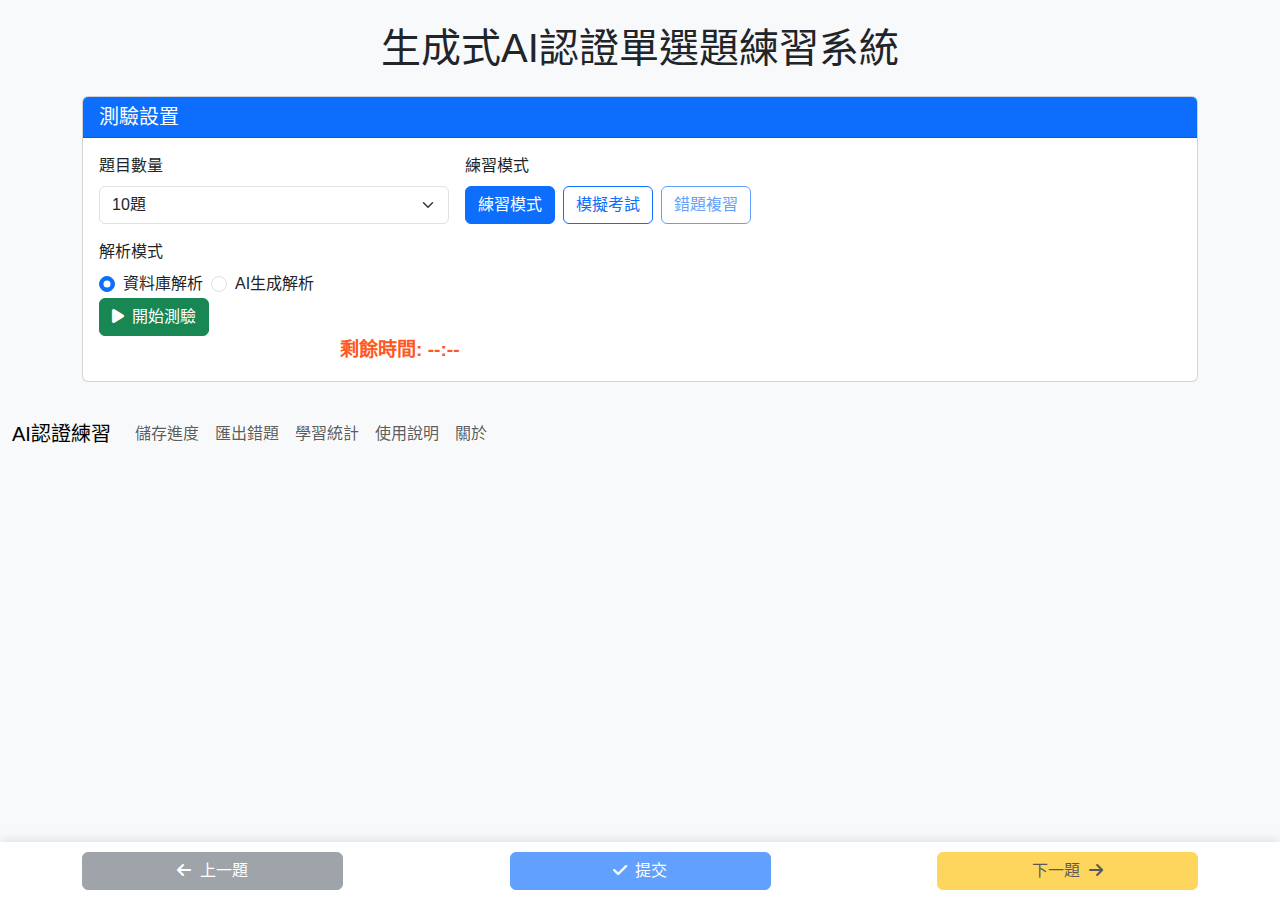
==== web.html @ 4e618348 "Update web.html" ====
<!DOCTYPE html>
<html lang="zh-TW">
<head>
<link rel="icon" href="data:,">

    <meta charset="UTF-8">
    <meta name="viewport" content="width=device-width, initial-scale=1.0">
    <title>生成式AI認證單選題練習系統</title>
    <!-- Bootstrap CSS -->
    <link href="https://cdnjs.cloudflare.com/ajax/libs/bootstrap/5.3.0/css/bootstrap.min.css" rel="stylesheet">
    <!-- Font Awesome Icons -->
    <link href="https://cdnjs.cloudflare.com/ajax/libs/font-awesome/6.4.0/css/all.min.css" rel="stylesheet">

<script>

    let quizData = [];

    async function loadQuizData() {
        try {
            const response = await fetch('模擬考題.json');
            quizData = await response.json();
            console.log('題庫已成功載入', quizData);
        } catch (error) {
            console.error('題庫載入失敗:', error);
            alert('題庫載入失敗，請檢查檔案是否存在或格式是否正確！');
        }
    }

    // 頁面載入時自動呼叫
    document.addEventListener('DOMContentLoaded', loadQuizData);
</script>


    <style>
        body {
            background-color: #f8f9fa;
            font-family: 'Microsoft JhengHei', Arial, sans-serif;
            padding-bottom: 70px;
        }
        .quiz-container {
            background-color: #fff;
            border-radius: 10px;
            box-shadow: 0 0 15px rgba(0, 0, 0, 0.1);
            padding: 20px;
            margin-top: 20px;
            margin-bottom: 20px;
        }
        .option-label {
            display: block;
            border: 1px solid #dee2e6;
            border-radius: 5px;
            padding: 10px 15px;
            margin-bottom: 10px;
            cursor: pointer;
            transition: all 0.3s;
        }
        .option-label:hover {
            background-color: #f8f9fa;
        }
        .option-input:checked + .option-label {
            background-color: #d1e7ff;
            border-color: #0d6efd;
        }
        .option-input {
            display: none;
        }
        .timer {
            font-size: 1.2rem;
            font-weight: bold;
            color: #FF5722;
        }
        .timer.warning {
            color: #dc3545;
            animation: blink 1s infinite;
        }
        @keyframes blink {
            0% { opacity: 1; }
            50% { opacity: 0.5; }
            100% { opacity: 1; }
        }
        .explanation-box {
            background-color: #f8f9fa;
            border-left: 5px solid #0d6efd;
            padding: 15px;
            margin-top: 20px;
            border-radius: 5px;
        }
        .correct {
            color: #198754;
            font-weight: bold;
        }
        .incorrect {
            color: #dc3545;
            font-weight: bold;
        }
        .highlight {
            background-color: #fff3cd;
            padding: 10px;
            border-radius: 5px;
            margin: 10px 0;
        }
        .nav-pills .nav-link.active {
            background-color: #0d6efd;
        }
        .topic-badge {
            background-color: #6c757d;
            color: white;
            font-size: 0.8rem;
            padding: 5px 10px;
            border-radius: 15px;
            margin-right: 5px;
        }
        .subtopic-badge {
            background-color: #0dcaf0;
            color: white;
            font-size: 0.8rem;
            padding: 5px 10px;
            border-radius: 15px;
        }
        
        /* 響應式調整 */
        @media (max-width: 768px) {
            .question-text {
                font-size: 1.1rem;
            }
            .option-label {
                padding: 8px 12px;
            }
            .timer {
                font-size: 1rem;
            }
            .nav-item {
                margin-bottom: 5px;
            }
        }
        
        /* 底部固定的導航欄 */
        .bottom-nav {
            position: fixed;
            bottom: 0;
            left: 0;
            right: 0;
            background-color: white;
            box-shadow: 0 -2px 10px rgba(0, 0, 0, 0.1);
            z-index: 1000;
            padding: 10px 0;
        }
        
        /* 結果視窗樣式 */
        .result-container {
            max-height: 70vh;
            overflow-y: auto;
        }
        
        /* 進度條樣式 */
        .progress {
            height: 10px;
            margin-bottom: 15px;
        }
        
        .progress-bar {
            background-color: #198754;
        }
        
        /* 模式選擇按鈕 */
        .mode-btn.active {
            background-color: #0d6efd !important;
            color: white !important;
        }
        
        /* 美化主介面 */
        .app-card {
            transition: transform 0.3s, box-shadow 0.3s;
        }
        
        .app-card:hover {
            transform: translateY(-5px);
            box-shadow: 0 10px 20px rgba(0,0,0,0.1);
        }
        
        /* 遮罩效果 */
        .overlay {
            position: fixed;
            top: 0;
            left: 0;
            width: 100%;
            height: 100%;
            background-color: rgba(0,0,0,0.5);
            display: flex;
            justify-content: center;
            align-items: center;
            z-index: 2000;
        }
        
        .loader {
            border: 5px solid #f3f3f3;
            border-top: 5px solid #3498db;
            border-radius: 50%;
            width: 50px;
            height: 50px;
            animation: spin 1s linear infinite;
        }
        
        @keyframes spin {
            0% { transform: rotate(0deg); }
            100% { transform: rotate(360deg); }
        }
        #ai-model-select {
            transition: opacity 0.3s ease-in-out;
        }
        
        #ai-model-select.d-none {
            opacity: 0;
            height: 0;
            overflow: hidden;
        }
        
        #ai-model-select:not(.d-none) {
            opacity: 1;
            height: auto;
        }

    </style>
</head>
<body>
    <div class="container">
        <h1 class="text-center my-4">生成式AI認證單選題練習系統</h1>
        
        <!-- 設定面板 -->
        <div class="card mb-4 app-card">
            <div class="card-header bg-primary text-white">
                <h5 class="mb-0">測驗設置</h5>
            </div>
            <div class="card-body">
                <div class="row g-3">
                    <div class="col-md-4">
                        <label for="question-count" class="form-label">題目數量</label>
                        <select id="question-count" class="form-select">
                            <option value="10">10題</option>
                            <option value="20">20題</option>
                            <option value="40">40題</option>
                            <option value="80">80題</option>
                        </select>
                    </div>
                    <div class="col-md-8">
                        <label class="form-label">練習模式</label>
                        <div class="d-flex flex-wrap gap-2">
                            <button class="btn btn-outline-primary mode-btn active" data-mode="practice">練習模式</button>
                            <button class="btn btn-outline-primary mode-btn" data-mode="exam">模擬考試</button>
                            <button class="btn btn-outline-primary mode-btn" data-mode="wrong" id="wrong-btn">錯題複習</button>
                        </div>
                    </div>
                    <div class="col-md-4">
                        <label class="form-label">解析模式</label>
                        <div class="d-flex gap-2">
                            <div class="form-check">
                                <input class="form-check-input" type="radio" name="explanation-mode" id="database-mode" value="database" checked>
                                <label class="form-check-label" for="database-mode">資料庫解析</label>
                            </div>
                            <div class="form-check">
                                <input class="form-check-input" type="radio" name="explanation-mode" id="ai-mode" value="ai">
                                <label class="form-check-label" for="ai-mode">AI生成解析</label>
                            </div>
                        </div>
                        <!-- 添加AI模型選擇下拉菜單，預設隱藏 -->
                        <div id="ai-model-select" class="mt-2 d-none">
                        <label for="ai-model" class="form-label">選擇AI模型</label>
                        <select id="ai-model" class="form-select">
                        <option value="gpt-4o" selected>GPT-4o (預設)</option>
                        <option value="claude-3.7-sonnet">Claude 3.7 Sonnet</option>
                        <option value="grok-3">Grok 3</option>
                        </select>
                        </div>
                        </div>
                    </div>
                    <div class="col-md-4 d-flex align-items-end">
                        <button id="start-btn" class="btn btn-success">
                            <i class="fas fa-play me-1"></i> 開始測驗
                        </button>
                    </div>
                    <div class="col-md-4 d-flex align-items-center">
                        <div id="timer" class="timer ms-auto">剩餘時間: --:--</div>
                    </div>
                </div>
            </div>
        </div>
        
        <!-- 問題卡片 -->
        <div id="quiz-container" class="quiz-container d-none">
            <!-- 進度指示器 -->
            <div class="progress mb-3">
                <div id="progress-bar" class="progress-bar" role="progressbar" style="width: 0%"></div>
            </div>
            
            <div class="d-flex justify-content-between align-items-center mb-3">
                <h5 id="question-number" class="mb-0">問題 1/10</h5>
                <div id="stats-display" class="badge bg-info">得分: 0/0 (0%)</div>
            </div>
            
            <!-- 問題內容 -->
            <h4 id="question-text" class="question-text mb-4">請點擊「開始測驗」開始練習</h4>
            
            <!-- 選項 -->
            <div id="options-container" class="mb-4">
                <!-- 選項會在JavaScript中動態生成 -->
            </div>
            
            <!-- 答案解析區 -->
            <div id="explanation-box" class="explanation-box d-none">
                <h5 class="mb-3">答案解析</h5>
                <div id="explanation-content"></div>
                <div class="mt-3">
                    <span id="topic-badge" class="topic-badge"></span>
                    <span id="subtopic-badge" class="subtopic-badge"></span>
                </div>
            </div>
        </div>
        
        <!-- 底部導航按鈕 -->
        <div class="bottom-nav">
            <div class="container">
                <div class="row justify-content-between">
                    <div class="col-4 col-md-3">
                        <button id="prev-btn" class="btn btn-secondary w-100" disabled>
                            <i class="fas fa-arrow-left me-1"></i> 上一題
                        </button>
                    </div>
                    <div class="col-4 col-md-3">
                        <button id="submit-btn" class="btn btn-primary w-100" disabled>
                            <i class="fas fa-check me-1"></i> 提交
                        </button>
                    </div>
                    <div class="col-4 col-md-3">
                        <button id="next-btn" class="btn btn-warning w-100" disabled>
                            下一題 <i class="fas fa-arrow-right ms-1"></i>
                        </button>
                    </div>
                </div>
            </div>
        </div>
    </div>
    
    <!-- 測驗結果模態框 -->
    <div class="modal fade" id="result-modal" tabindex="-1" aria-hidden="true">
        <div class="modal-dialog modal-dialog-centered modal-dialog-scrollable modal-lg">
            <div class="modal-content">
                <div class="modal-header bg-primary text-white">
                    <h5 class="modal-title">測驗結果</h5>
                    <button type="button" class="btn-close btn-close-white" data-bs-dismiss="modal" aria-label="Close"></button>
                </div>
                <div class="modal-body">
                    <div id="result-content" class="result-container">
                        <!-- 結果內容會在JavaScript中動態生成 -->
                    </div>
                </div>
                <div class="modal-footer">
                    <button type="button" class="btn btn-secondary" data-bs-dismiss="modal">關閉</button>
                    <button type="button" class="btn btn-primary" id="review-wrong-btn">複習錯題</button>
                </div>
            </div>
        </div>
    </div>
    
    <!-- 統計資料模態框 -->
    <div class="modal fade" id="stats-modal" tabindex="-1" aria-hidden="true">
        <div class="modal-dialog modal-dialog-centered modal-lg">
            <div class="modal-content">
                <div class="modal-header bg-info text-white">
                    <h5 class="modal-title">學習統計</h5>
                    <button type="button" class="btn-close btn-close-white" data-bs-dismiss="modal" aria-label="Close"></button>
                </div>
                <div class="modal-body">
                    <div id="stats-content">
                        <!-- 統計內容會在JavaScript中動態生成 -->
                    </div>
                </div>
                <div class="modal-footer">
                    <button type="button" class="btn btn-secondary" data-bs-dismiss="modal">關閉</button>
                    <button type="button" class="btn btn-danger" id="reset-stats-btn">重置學習進度</button>
                </div>
            </div>
        </div>
    </div>
    
    <!-- 使用說明模態框 -->
    <div class="modal fade" id="help-modal" tabindex="-1" aria-hidden="true">
        <div class="modal-dialog modal-dialog-centered modal-lg">
            <div class="modal-content">
                <div class="modal-header bg-success text-white">
                    <h5 class="modal-title">使用說明</h5>
                    <button type="button" class="btn-close btn-close-white" data-bs-dismiss="modal" aria-label="Close"></button>
                </div>
                <div class="modal-body">
                    <h5>練習模式</h5>
                    <p>適合日常學習，每題作答後即時顯示答案與解析</p>
                    <ul>
                        <li>選擇題目數量 (10/20/40/80題)</li>
                        <li>點擊「開始測驗」按鈕開始練習</li>
                        <li>選擇答案後點擊「提交答案」</li>
                        <li>查看解析後點擊「下一題」繼續</li>
                    </ul>
                    
                    <h5>模擬考試</h5>
                    <p>模擬真實考試環境，完成所有題目後才顯示結果</p>
                    <ul>
                        <li>選擇80題進行完整模擬考</li>
                        <li>模擬考試時長為90分鐘，系統會自動計時</li>
                        <li>時間結束時會自動結算成績</li>
                        <li>剩餘時間少於5分鐘時計時器會變紅提醒</li>
                        <li>完成所有題目後會顯示成績及錯題分析</li>
                    </ul>
                    
                    <h5>錯題複習</h5>
                    <p>集中練習之前答錯的題目</p>
                    <ul>
                        <li>系統會自動從歷史記錄中提取曾經答錯的題目</li>
                        <li>針對性強化練習，提高學習效率</li>
                    </ul>
                </div>
                <div class="modal-footer">
                    <button type="button" class="btn btn-secondary" data-bs-dismiss="modal">關閉</button>
                </div>
            </div>
        </div>
    </div>
    
    <!-- 關於模態框 -->
    <div class="modal fade" id="about-modal" tabindex="-1" aria-hidden="true">
        <div class="modal-dialog modal-dialog-centered">
            <div class="modal-content">
                <div class="modal-header bg-dark text-white">
                    <h5 class="modal-title">關於</h5>
                    <button type="button" class="btn-close btn-close-white" data-bs-dismiss="modal" aria-label="Close"></button>
                </div>
                <div class="modal-body text-center">
                    <h4>生成式AI認證單選題練習系統</h4>
                    <p class="mb-1">版本: 1.0.0</p>
                    <p class="mb-1">發布日期: 2025年3月18日</p>
                    <hr>
                    <p>本系統旨在幫助使用者準備「生成式AI能力認證」考試，提供單選題形式的練習功能，包含即時評分、錯題分析、學習統計等功能，幫助您高效備考。</p>
                    <p class="mb-0">祝您考試順利！</p>
                </div>
                <div class="modal-footer">
                    <button type="button" class="btn btn-secondary" data-bs-dismiss="modal">關閉</button>
                </div>
            </div>
        </div>
    </div>
    
    <!-- 導航按鈕 -->
    <nav class="navbar navbar-expand-lg navbar-light bg-light">
        <div class="container-fluid">
            <a class="navbar-brand" href="#">AI認證練習</a>
            <button class="navbar-toggler" type="button" data-bs-toggle="collapse" data-bs-target="#navbarNav">
                <span class="navbar-toggler-icon"></span>
            </button>
            <div class="collapse navbar-collapse" id="navbarNav">
                <ul class="navbar-nav">
                    <li class="nav-item">
                        <a class="nav-link" href="#" id="save-btn">儲存進度</a>
                    </li>
                    <li class="nav-item">
                        <a class="nav-link" href="#" id="export-btn">匯出錯題</a>
                    </li>
                    <li class="nav-item">
                        <a class="nav-link" href="#" id="stats-btn">學習統計</a>
                    </li>
                    <li class="nav-item">
                        <a class="nav-link" href="#" id="help-btn">使用說明</a>
                    </li>
                    <li class="nav-item">
                        <a class="nav-link" href="#" id="about-btn">關於</a>
                    </li>
                </ul>
            </div>
        </div>
    </nav>
    
    <!-- 遮罩層與加載動畫 -->
    <div id="loading-overlay" class="overlay d-none">
        <div class="loader"></div>
    </div>
    

    
    <!-- JavaScript 實現 -->
    <script src="https://cdnjs.cloudflare.com/ajax/libs/bootstrap/5.3.0/js/bootstrap.bundle.min.js"></script>
    <script>
        // DOM元素
        const startBtn = document.getElementById('start-btn');
        const prevBtn = document.getElementById('prev-btn');
        const submitBtn = document.getElementById('submit-btn');
        const nextBtn = document.getElementById('next-btn');
        const quizContainer = document.getElementById('quiz-container');
        const questionNumber = document.getElementById('question-number');
        const questionText = document.getElementById('question-text');
        const optionsContainer = document.getElementById('options-container');
        const explanationBox = document.getElementById('explanation-box');
        const explanationContent = document.getElementById('explanation-content');
        const topicBadge = document.getElementById('topic-badge');
        const subtopicBadge = document.getElementById('subtopic-badge');
        const timerElement = document.getElementById('timer');
        const statsDisplay = document.getElementById('stats-display');
        const progressBar = document.getElementById('progress-bar');
        const saveBtn = document.getElementById('save-btn');
        const exportBtn = document.getElementById('export-btn');
        const statsBtn = document.getElementById('stats-btn');
        const helpBtn = document.getElementById('help-btn');
        const aboutBtn = document.getElementById('about-btn');
        const reviewWrongBtn = document.getElementById('review-wrong-btn');
        const resetStatsBtn = document.getElementById('reset-stats-btn');
        const loadingOverlay = document.getElementById('loading-overlay');
        
        // 模式選擇按鈕
        const modeBtns = document.querySelectorAll('.mode-btn');
        
        // 模態框
        const resultModal = new bootstrap.Modal(document.getElementById('result-modal'));
        const statsModal = new bootstrap.Modal(document.getElementById('stats-modal'));
        const helpModal = new bootstrap.Modal(document.getElementById('help-modal'));
        const aboutModal = new bootstrap.Modal(document.getElementById('about-modal'));
        
        // 應用狀態
        let state = {
            questions: [],
            currentQuestionIndex: 0,
            userAnswers: {},
            score: 0,
            wrongQuestions: [],
            mode: 'practice',
            explanationMode: 'database',
            timerRunning: false,
            startTime: null,
            timerId: null,
            examDuration: 90, // 考試時長，單位：分鐘
            explanationMode: 'database',
            selectedAIModel: 'gpt-4o', // 預設模型
            userData: loadUserData()
        };
        
        // 初始化
        function init() {
            attachEventListeners();
            updateTimerDisplay('--:--');
            
            // 檢查是否有錯題，如果沒有則禁用錯題模式
            if (!hasWrongQuestions()) {
                document.getElementById('wrong-btn').disabled = true;
                document.getElementById('wrong-btn').title = '尚無錯題記錄';
            }
        }
        
        // 附加事件監聽器
        function attachEventListeners() {
            startBtn.addEventListener('click', startQuiz);
            prevBtn.addEventListener('click', prevQuestion);
            submitBtn.addEventListener('click', submitAnswer);
            nextBtn.addEventListener('click', nextQuestion);
            saveBtn.addEventListener('click', () => saveUserData(true));
            exportBtn.addEventListener('click', exportWrongQuestions);
            statsBtn.addEventListener('click', showStatistics);
            helpBtn.addEventListener('click', () => helpModal.show());
            aboutBtn.addEventListener('click', () => aboutModal.show());
            reviewWrongBtn.addEventListener('click', reviewWrongQuestions);
            resetStatsBtn.addEventListener('click', resetProgress);
            
            // 模式選擇
            modeBtns.forEach(btn => {
                btn.addEventListener('click', () => {
                    modeBtns.forEach(b => b.classList.remove('active'));
                    btn.classList.add('active');
                    state.mode = btn.dataset.mode;
                });
            });
            
            // 解析模式選擇
 document.querySelectorAll('[name="explanation-mode"]').forEach(radio => {
        radio.addEventListener('change', (e) => {
            state.explanationMode = e.target.value;
            const aiModelSelect = document.getElementById('ai-model-select');
            if (state.explanationMode === 'ai') {
                aiModelSelect.classList.remove('d-none');
            } else {
                aiModelSelect.classList.add('d-none');
            }
        });
    });

// AI模型選擇
document.getElementById('ai-model').addEventListener('change', (e) => {
    state.selectedAIModel = e.target.value; // 保存當前選擇的模型
});

// 頁面關閉前自動保存
window.addEventListener('beforeunload', () => saveUserData(false));
}
        
        // 載入使用者數據
        function loadUserData() {
            try {
                const data = localStorage.getItem('quizUserData');
                return data ? JSON.parse(data) : {
                    correct: [],
                    incorrect: [],
                    history: []
                };
            } catch (error) {
                console.error('載入使用者數據錯誤:', error);
                return {
                    correct: [],
                    incorrect: [],
                    history: []
                };
            }
        }
        
        // 保存使用者數據
        function saveUserData(showMessage = false) {
            try {
                localStorage.setItem('quizUserData', JSON.stringify(state.userData));
                if (showMessage) {
                    alert('學習數據已儲存');
                }
                return true;
            } catch (error) {
                console.error('保存使用者數據錯誤:', error);
                if (showMessage) {
                    alert('儲存失敗: ' + error.message);
                }
                return false;
            }
        }
        
        // 檢查是否有錯題
        function hasWrongQuestions() {
            return state.userData.incorrect && state.userData.incorrect.length > 0;
        }
        
        // 開始測驗
        function startQuiz() {
            const numQuestions = parseInt(document.getElementById('question-count').value);
            
            // 顯示加載動畫
            loadingOverlay.classList.remove('d-none');
            
            // 重置測驗狀態
            state.currentQuestionIndex = 0;
            state.userAnswers = {};
            state.score = 0;
            state.wrongQuestions = [];
            
            // 異步加載題目以便顯示加載動畫
            setTimeout(() => {
                // 加載題目
                if (loadQuestions(numQuestions)) {
                    // 顯示問題區域
                    quizContainer.classList.remove('d-none');
                    
                    // 顯示第一題
                    displayQuestion();
                    
                    // 更新按鈕狀態
                    submitBtn.disabled = false;
                    nextBtn.disabled = true;
                    prevBtn.disabled = true;
                    
                    // 如果是考試模式，啟動計時器
                    if (state.mode === 'exam') {
                        startTimer();
                        if (numQuestions < 80) {
                            alert('建議模擬考試選擇80題！');
                        }
                    } else {
                        // 非考試模式，重置計時器顯示
                        updateTimerDisplay('--:--');
                    }
                    
                    // 隱藏加載動畫
                    loadingOverlay.classList.add('d-none');
                }
            }, 500);
        }
        
// 加載題目
function loadQuestions(numQuestions) {
    if (!quizData || quizData.length === 0) {
        alert('題庫尚未載入或無效！');
        return false;
    }

    // 隨機排序題目
    const shuffledQuestions = [...quizData].sort(() => Math.random() - 0.5);

    // 挑選指定數量題目
    state.questions = shuffledQuestions.slice(0, numQuestions);

    // 重新編號題目
    state.questions.forEach((q, index) => q.number = index + 1);

    return true;
}
        
        
        // 顯示當前問題
        function displayQuestion() {
            if (!state.questions || state.currentQuestionIndex >= state.questions.length) {
                finishQuiz();
                return false;
            }
            
            const question = state.questions[state.currentQuestionIndex];
            
            // 更新問題文字
            questionNumber.textContent = `問題 ${question.number}/${state.questions.length}`;
            questionText.textContent = question.question;
            
            // 更新選項
            optionsContainer.innerHTML = '';
            for (let i = 0; i < question.options.length; i++) {
                const letter = String.fromCharCode(65 + i);
                
                const optionDiv = document.createElement('div');
                optionDiv.className = 'form-check mb-2';
                
                const input = document.createElement('input');
                input.className = 'option-input form-check-input';
                input.type = 'radio';
                input.name = 'quiz-option';
                input.id = `option-${letter}`;
                input.value = letter;
                
                const label = document.createElement('label');
                label.className = 'option-label';
                label.htmlFor = `option-${letter}`;
                label.textContent = `${letter}. ${question.options[i]}`;
                
                optionDiv.appendChild(input);
                optionDiv.appendChild(label);
                optionsContainer.appendChild(optionDiv);
                
                // 如果已經回答過這題，選中之前的選擇
                if (state.currentQuestionIndex in state.userAnswers) {
                    if (state.userAnswers[state.currentQuestionIndex] === letter) {
                        input.checked = true;
                    }
                    // 考試模式下，不禁用選項，允許修改答案
                    if (state.mode !== 'exam') {
                        input.disabled = true;
                        submitBtn.disabled = true;
                        nextBtn.disabled = false;
                    }
                }
            }
            
            // 在非考試模式下，已回答的題目顯示解析
            if (state.mode !== 'exam' && state.currentQuestionIndex in state.userAnswers) {
                const userAnswer = state.userAnswers[state.currentQuestionIndex];
                const isCorrect = userAnswer === question.correct_answer_letter;
                showExplanation(isCorrect);
            } else {
                // 隱藏解析區域
                explanationBox.classList.add('d-none');
            }
            
            // 更新進度條
            const progress = ((state.currentQuestionIndex + 1) / state.questions.length) * 100;
            progressBar.style.width = `${progress}%`;
            
            // 更新統計信息
            updateStats();
            
            // 更新上一題按鈕狀態
            prevBtn.disabled = state.currentQuestionIndex === 0 || state.mode === 'exam';
            
            return true;
        }
        
        // 提交答案
        function submitAnswer() {
            if (!state.questions || state.currentQuestionIndex >= state.questions.length) {
                return false;
            }
            
            // 獲取用戶選擇
            const selectedOption = document.querySelector('input[name="quiz-option"]:checked');
            if (!selectedOption) {
                alert('請選擇一個答案');
                return false;
            }
            
            const question = state.questions[state.currentQuestionIndex];
            const userAnswer = selectedOption.value;
            
            // 記錄答案
            state.userAnswers[state.currentQuestionIndex] = userAnswer;
            
            // 檢查是否正確
            const isCorrect = userAnswer === question.correct_answer_letter;
            
            // 記錄歷史
            const timestamp = new Date().toISOString();
            const historyEntry = {
                timestamp: timestamp,
                question: question.question,
                options: question.options,
                user_answer: userAnswer,
                correct_answer_letter: question.correct_answer_letter,
                correct_answer_index: question.correct_answer_index,
                is_correct: isCorrect,
                topic: question.topic,
                subtopic: question.subtopic,
                explanation: question.explanation
            };
            state.userData.history.push(historyEntry);
            
            // 更新分數與錯題
            if (isCorrect) {
                state.score += 1;
                if (!state.userData.correct.includes(question.question)) {
                    state.userData.correct.push(question.question);
                }
                // 如果之前答錯過，從錯題列表中移除
                const incorrectIndex = state.userData.incorrect.indexOf(question.question);
                if (incorrectIndex !== -1) {
                    state.userData.incorrect.splice(incorrectIndex, 1);
                }
            } else {
                state.wrongQuestions.push(question);
                if (!state.userData.incorrect.includes(question.question)) {
                    state.userData.incorrect.push(question.question);
                }
                // 如果之前答對過，從正確列表中移除
                const correctIndex = state.userData.correct.indexOf(question.question);
                if (correctIndex !== -1) {
                    state.userData.correct.splice(correctIndex, 1);
                }
            }
            
            // 練習模式顯示答案解析
            if (state.mode === 'practice' || state.mode === 'wrong') {
                showExplanation(isCorrect);
            } else {
                // 考試模式不顯示解析
                explanationBox.classList.remove('d-none');
                explanationContent.innerHTML = '<div class="alert alert-info">考試模式不顯示解析，完成後可查看結果。</div>';
                topicBadge.textContent = '';
                subtopicBadge.textContent = '';
            }
            
            // 更新統計
            updateStats();
            
            // 更新按鈕狀態
            submitBtn.disabled = true;
            nextBtn.disabled = false;
            
            // 禁用選項，防止修改(考試模式除外)
            if (state.mode !== 'exam') {
                const options = document.querySelectorAll('input[name="quiz-option"]');
                options.forEach(option => {
                    option.disabled = true;
                });
            }
            
            // 自動儲存使用者資料
            saveUserData(false);
            
            return true;
        }
        
        // 顯示答案解析
        function showExplanation(isCorrect) {
            if (!state.questions || state.currentQuestionIndex >= state.questions.length) {
                return;
            }
            
            const question = state.questions[state.currentQuestionIndex];
            
            // 顯示解析區域
            explanationBox.classList.remove('d-none');
            
            // 設置解析內容
            let explanationHTML = '';
            if (isCorrect) {
                explanationHTML += '<div class="correct mb-3">✅ 答對了！</div>';
            } else {
                explanationHTML += `<div class="incorrect mb-3">❌ 答錯了！正確答案是: ${question.correct_answer_letter}</div>`;
            }
            
            // 解析內容
            explanationHTML += '<div class="fw-bold mb-2">解析:</div>';
    // 根據解析模式顯示不同內容
    if (state.explanationMode === 'database') {
        // 使用資料庫解析
            explanationHTML += `<div class="highlight">${question.explanation || '無解析'}</div>`;
            } else if (state.explanationMode === 'ai') {
                    // 使用AI生成解析
                    explanationHTML += '<div class="highlight" id="ai-explanation">正在生成解析，請稍候...</div>';
                    generateAIExplanation(question);
            }

            explanationContent.innerHTML = explanationHTML;
            
            // 顯示主題標籤
            topicBadge.textContent = question.topic || '未分類';
            subtopicBadge.textContent = question.subtopic || '未分類';
        }

// 調用後端API生成AI解析
async function generateAIExplanation(question) {
    const userAnswer = state.userAnswers[state.currentQuestionIndex];
    const prompt = `
        你是一個專業的生成式AI認證考試輔導老師。請以150個字以內，用繁體中文根據以下題目生成詳細的答案解析：
        選項: 
        ${question.options.map((opt, i) => `${String.fromCharCode(65 + i)}. ${opt}`).join('\n')}
        正確答案: ${question.correct_answer_letter}
        請提供清晰的解釋，說明為什麼正確答案是正確的，以及為什麼其他選項是錯誤的。
    `;

    try {
        // 顯示加載動畫
        loadingOverlay.classList.remove('d-none');

        const response = await fetch('https://back-9qb9.onrender.com/api/generate-explanation', {
            method: 'POST',
            headers: {
                'Content-Type': 'application/json',
            },
            body: JSON.stringify({
                model: state.selectedAIModel,
                prompt: prompt,
            }),
        });

        // 隱藏加載動畫
        loadingOverlay.classList.add('d-none');

        if (!response.ok) {
            throw new Error(`API請求失敗，狀態碼: ${response.status}`);
        }

        const data = await response.json();
        const aiExplanation = data.explanation || '無法生成解析，請稍後再試';
        document.getElementById('ai-explanation').innerHTML = aiExplanation;
    } catch (error) {
        console.error('AI解析生成失敗:', error);
        // 確保錯誤時也隱藏加載動畫
        loadingOverlay.classList.add('d-none');
        document.getElementById('ai-explanation').innerHTML = '解析生成失敗，請檢查網路或稍後再試';
    }
}





        
        // 前往上一題
        function prevQuestion() {
            if (state.currentQuestionIndex <= 0) {
                return; // 已經是第一題
            }
            
            // 考試模式不允許返回上一題
            if (state.mode === 'exam') {
                alert('考試模式不能返回上一題！');
                return;
            }
            
            state.currentQuestionIndex -= 1;
            displayQuestion();
        }
        
        // 前往下一題
        function nextQuestion() {
            state.currentQuestionIndex += 1;
            
            // 檢查是否已完成所有題目
            if (state.currentQuestionIndex >= state.questions.length) {
                finishQuiz();
                return;
            }
            
            // 顯示下一題
            displayQuestion();
            
            // 更新按鈕狀態
            if (state.currentQuestionIndex in state.userAnswers) {
                // 已回答過的題目
                submitBtn.disabled = true;
                nextBtn.disabled = false;
            } else {
                // 未回答過的題目
                submitBtn.disabled = false;
                nextBtn.disabled = true;
                
                // 啟用選項
                const options = document.querySelectorAll('input[name="quiz-option"]');
                options.forEach(option => {
                    option.disabled = false;
                });
                
                // 清空選擇
                options.forEach(option => {
                    option.checked = false;
                });
            }
            
            // 隱藏解析區域(如果未回答過)
            if (!(state.currentQuestionIndex in state.userAnswers)) {
                explanationBox.classList.add('d-none');
            }
        }
        
        // 更新統計信息
        function updateStats() {
            const answered = Object.keys(state.userAnswers).length;
            const total = state.questions.length;
            
            if (total > 0) {
                const percentage = (state.score / answered) * 100 || 0;
                statsDisplay.textContent = `得分: ${state.score}/${answered} (${percentage.toFixed(1)}%)`;
            } else {
                statsDisplay.textContent = "得分: 0/0 (0%)";
            }
        }
        
        // 結束測驗
        function finishQuiz() {
            // 停止計時器
            stopTimer();
            
            // 顯示結果
            showResult();
        }
        
        // 計時器相關函數
        function startTimer() {
            state.timerRunning = true;
            state.startTime = new Date();
            updateTimer();
        }
        
        function stopTimer() {
            state.timerRunning = false;
            if (state.timerId) {
                clearTimeout(state.timerId);
                state.timerId = null;
            }
        }
        
        function updateTimer() {
            if (!state.timerRunning) {
                return;
            }
            
            const currentTime = new Date();
            const elapsedSeconds = Math.floor((currentTime - state.startTime) / 1000);
            const remainingSeconds = (state.examDuration * 60) - elapsedSeconds;
            
            if (remainingSeconds <= 0) {
                // 時間到
                updateTimerDisplay('00:00');
                timerElement.classList.add('warning');
                stopTimer();
                alert('時間到！考試結束。');
                finishQuiz();
                return;
            }
            
            // 更新剩餘時間顯示
            const minutes = Math.floor(remainingSeconds / 60);
            const seconds = remainingSeconds % 60;
            const timeString = `${minutes.toString().padStart(2, '0')}:${seconds.toString().padStart(2, '0')}`;
            
            updateTimerDisplay(timeString);
            
            // 剩餘時間少於5分鐘時變紅色警示
            if (minutes < 5) {
                timerElement.classList.add('warning');
            } else {
                timerElement.classList.remove('warning');
            }
            
            // 每秒更新一次
            state.timerId = setTimeout(updateTimer, 1000);
        }
        
        function updateTimerDisplay(timeString) {
            timerElement.textContent = `剩餘時間: ${timeString}`;
        }
        
        // 顯示測驗結果
function showResult() {
    const total = state.questions.length;
    const answered = Object.keys(state.userAnswers).length;
    const unanswered = total - answered;
    
    const percentage = (state.score / total) * 100 || 0;
    
    // 生成結果HTML (保留原有的基本結果部分)
    let resultHTML = `
        <div class="text-center mb-4">
            <h3>測驗結果</h3>
            <div class="progress my-3">
                <div class="progress-bar bg-success" style="width: ${percentage}%">${percentage.toFixed(1)}%</div>
            </div>
        </div>
        
        <div class="card mb-4">
            <div class="card-body">
                <div class="row text-center">
                    <div class="col-4">
                        <h4 class="text-primary">${state.score}</h4>
                        <p>得分</p>
                    </div>
                    <div class="col-4">
                        <h4 class="text-primary">${total}</h4>
                        <p>總題數</p>
                    </div>
                    <div class="col-4">
                        <h4 class="text-primary">${percentage.toFixed(1)}%</h4>
                        <p>正確率</p>
                    </div>
                </div>
            </div>
        </div>
        
        <div class="alert ${percentage >= 70 ? 'alert-success' : 'alert-warning'} mb-4">
            ${percentage === 100 ? '恭喜！完美通過測驗！' : 
             percentage >= 70 ? '做得好！達到合格分數。' : 
             '加油！需要多練習。'}
        </div>
    `;
    
    // 顯示答題統計
    resultHTML += `
        <div class="card mb-4">
            <div class="card-header bg-info text-white">
                <h5 class="mb-0">答題統計</h5>
            </div>
            <div class="card-body">
                <p><strong>已答題數:</strong> ${answered}/${total}</p>
                ${unanswered > 0 ? `<p><strong>未答題數:</strong> ${unanswered}/${total}</p>` : ''}
                <p><strong>答對題數:</strong> ${state.score}/${answered}</p>
                <p><strong>答錯題數:</strong> ${answered - state.score}/${answered}</p>
            </div>
        </div>
    `;
    
    // 如果有錯題，顯示錯題分析
    if (state.wrongQuestions.length > 0) {
        // 按主題分類錯題
        const topicWrongs = {};
        state.wrongQuestions.forEach(question => {
            const topic = question.topic || '未分類';
            if (!topicWrongs[topic]) {
                topicWrongs[topic] = [];
            }
            topicWrongs[topic].push(question);
        });
        
        resultHTML += `
            <div class="card mb-4">
                <div class="card-header bg-danger text-white">
                    <h5 class="mb-0">錯題分析</h5>
                </div>
                <div class="card-body">
        `;
        
        // 遍歷每個主題
        for (const [topic, questions] of Object.entries(topicWrongs)) {
            resultHTML += `
                <div class="mb-4">
                    <h5 class="border-bottom pb-2">【${topic}】: ${questions.length}題</h5>
            `;
            
            // 遍歷該主題下的每個錯題
            questions.forEach((q, index) => {
                const userAnswerIndex = state.userAnswers[state.questions.indexOf(q)].charCodeAt(0) - 65;
                const userAnswerText = q.options[userAnswerIndex] || '未作答';
                
                // 生成唯一ID用於識別此題
                const questionId = `wrong-q-${topic.replace(/\s+/g, '-')}-${index}`;
                
                resultHTML += `
                    <div class="mb-3">
                        <!-- 可點擊的題目標題 -->
                        <div class="fw-bold position-relative" 
                             style="cursor: pointer; padding: 5px; border-radius: 4px;" 
                             data-bs-toggle="collapse" 
                             data-bs-target="#${questionId}" 
                             aria-expanded="false" 
                             aria-controls="${questionId}">
                            <div class="d-flex justify-content-between align-items-center">
                                <div>${index+1}. ${q.question}</div>
                                <i class="fas fa-chevron-down"></i>
                            </div>
                        </div>
                        
                        <div class="ps-3 mt-1">
                            <div class="text-danger">您的答案: ${state.userAnswers[state.questions.indexOf(q)]} (${userAnswerText})</div>
                            <div class="text-success">正確答案: ${q.correct_answer_letter} (${q.options[q.correct_answer_index]})</div>
                            <div class="mt-1">分類: ${q.topic} > ${q.subtopic}</div>
                            
                            <!-- 可折疊的解析區域 -->
                            <div class="collapse mt-2" id="${questionId}">
                                <div class="card card-body bg-light">
                                    <h6 class="text-primary mb-2">題目解析:</h6>
                                    ${q.explanation || '無解析'}
                                </div>
                            </div>
                        </div>
                    </div>
                `;
            });
            
            resultHTML += `</div>`;
        }
        
        resultHTML += `
                </div>
            </div>
        `;
    }
    
    // 更新結果內容
    document.getElementById('result-content').innerHTML = resultHTML;
    
    // 添加點擊效果 - 切換箭頭方向
    document.querySelectorAll('[data-bs-toggle="collapse"]').forEach(item => {
        item.addEventListener('click', function() {
            const icon = this.querySelector('i');
            // 切換箭頭方向
            if (this.getAttribute('aria-expanded') === 'true') {
                icon.classList.remove('fa-chevron-up');
                icon.classList.add('fa-chevron-down');
            } else {
                icon.classList.remove('fa-chevron-down');
                icon.classList.add('fa-chevron-up');
            }
        });
    });
    
    // 顯示結果模態框
    resultModal.show();
    
    // 如果是錯題複習模式，隱藏複習錯題按鈕
    document.getElementById('review-wrong-btn').style.display = state.mode === 'wrong' ? 'none' : 'block';
}
        
        // 複習錯題
        function reviewWrongQuestions() {
            if (state.wrongQuestions.length === 0) {
                alert('沒有錯題需要複習');
                return;
            }
            
            // 關閉結果模態框
            resultModal.hide();
            
            // 設置為錯題模式
            state.mode = 'wrong';
            modeBtns.forEach(btn => {
                btn.classList.remove('active');
                if (btn.dataset.mode === 'wrong') {
                    btn.classList.add('active');
                }
            });
            
            // 將錯題作為新的題目集
            state.questions = state.wrongQuestions.slice();
            state.currentQuestionIndex = 0;
            state.score = 0;
            state.userAnswers = {};
            state.wrongQuestions = [];
            
            // 重新編號
            state.questions.forEach((q, index) => {
                q.number = index + 1;
            });
            
            // 開始複習
            displayQuestion();
            
            // 更新按鈕狀態
            submitBtn.disabled = false;
            nextBtn.disabled = true;
            
            alert('開始複習錯題');
        }
        
        // 統計資料顯示
        function showStatistics() {
            // 統計資料
            const correctCount = state.userData.correct ? state.userData.correct.length : 0;
            const incorrectCount = state.userData.incorrect ? state.userData.incorrect.length : 0;
            const totalAnswered = correctCount + incorrectCount;
            
            const accuracy = totalAnswered > 0 ? (correctCount / totalAnswered) * 100 : 0;
            
            // 分析主題強弱
            const topicStats = {};
            (state.userData.history || []).forEach(entry => {
                const topic = entry.topic || '未分類';
                const isCorrect = entry.is_correct || false;
                
                if (!topicStats[topic]) {
                    topicStats[topic] = { correct: 0, total: 0 };
                }
                
                topicStats[topic].total += 1;
                if (isCorrect) {
                    topicStats[topic].correct += 1;
                }
            });
            
            // 生成統計HTML
            let statsHTML = `
                <div class="card mb-4">
                    <div class="card-header bg-primary text-white">
                        <h5 class="mb-0">基本統計</h5>
                    </div>
                    <div class="card-body">
                        <div class="row">
                            <div class="col-md-6">
                                <p><strong>正確題數:</strong> ${correctCount}</p>
                                <p><strong>錯誤題數:</strong> ${incorrectCount}</p>
                                <p><strong>總題數:</strong> ${totalAnswered}</p>
                                <p><strong>正確率:</strong> ${accuracy.toFixed(2)}%</p>
                            </div>
                            <div class="col-md-6">
                                <div class="progress mb-2" style="height: 25px;">
                                    <div class="progress-bar bg-success" role="progressbar" style="width: ${accuracy}%">${accuracy.toFixed(1)}%</div>
                                </div>
                            </div>
                        </div>
                    </div>
                </div>
                
                <div class="card">
                    <div class="card-header bg-info text-white">
                        <h5 class="mb-0">主題分析</h5>
                    </div>
                    <div class="card-body">
                        <div class="table-responsive">
                            <table class="table table-hover">
                                <thead>
                                    <tr>
                                        <th>主題</th>
                                        <th>正確率</th>
                                        <th>正確/總題數</th>
                                    </tr>
                                </thead>
                                <tbody>
            `;
            
            // 添加每個主題的統計
            const topics = Object.keys(topicStats);
            if (topics.length > 0) {
                topics.forEach(topic => {
                    const stats = topicStats[topic];
                    const topicAccuracy = stats.total > 0 ? (stats.correct / stats.total) * 100 : 0;
                    
                    statsHTML += `
                        <tr>
                            <td>${topic}</td>
                            <td>
                                <div class="progress" style="height: 10px;">
                                    <div class="progress-bar ${topicAccuracy < 60 ? 'bg-danger' : topicAccuracy < 80 ? 'bg-warning' : 'bg-success'}" role="progressbar" style="width: ${topicAccuracy}%;"></div>
                                </div>
                                ${topicAccuracy.toFixed(1)}%
                            </td>
                            <td>${stats.correct}/${stats.total}</td>
                        </tr>
                    `;
                });
            } else {
                statsHTML += '<tr><td colspan="3" class="text-center">尚未有任何練習記錄</td></tr>';
            }
            
            statsHTML += `
                                </tbody>
                            </table>
                        </div>
                    </div>
                </div>
            `;
            
            // 更新統計內容
            document.getElementById('stats-content').innerHTML = statsHTML;
            
            // 顯示統計模態框
            statsModal.show();
        }
        
        // 匯出錯題
        function exportWrongQuestions() {
            if (!state.userData.incorrect || state.userData.incorrect.length === 0) {
                alert('目前沒有錯題記錄');
                return;
            }
            
            let exportText = "生成式AI認證考試錯題集\n";
            exportText += `匯出時間: ${new Date().toLocaleString()}\n\n`;
            
            const incorrectQuestions = state.userData.incorrect;
            const questionData = {};
            
            // 從歷史記錄中尋找對應的錯題詳細資訊
            (state.userData.history || []).forEach(entry => {
                if (incorrectQuestions.includes(entry.question) && !questionData[entry.question]) {
                    questionData[entry.question] = entry;
                }
            });
            
            // 生成錯題內容
            incorrectQuestions.forEach((questionText, i) => {
                exportText += `題目 ${i+1}: ${questionText}\n`;
                
                if (questionData[questionText]) {
                    const data = questionData[questionText];
                    exportText += `正確答案: ${data.correct_answer_letter || '未知'}\n`;
                    
                    // 寫入選項
                    const options = data.options || [];
                    if (options.length > 0) {
                        exportText += "選項:\n";
                        options.forEach((option, j) => {
                            exportText += `${String.fromCharCode(65+j)}. ${option}\n`;
                        });
                    }
                    
                    // 寫入主題分類
                    exportText += `主題: ${data.topic || '未分類'} > ${data.subtopic || '未分類'}\n`;
                }
                
                exportText += "\n" + "-".repeat(50) + "\n\n";
            });
            
            // 創建下載連結
            const filename = `生成式AI認證錯題集_${new Date().toISOString().slice(0,19).replace(/[-:T]/g, '')}.txt`;
            const blob = new Blob([exportText], { type: 'text/plain;charset=utf-8' });
            
            // 創建下載元素
            const a = document.createElement('a');
            a.href = URL.createObjectURL(blob);
            a.download = filename;
            a.style.display = 'none';
            document.body.appendChild(a);
            a.click();
            document.body.removeChild(a);
            
            alert(`錯題已匯出至 ${filename}`);
        }
        
        // 重置學習進度
        function resetProgress() {
            if (confirm('確定要重置所有學習進度嗎？此操作不可逆。')) {
                state.userData = {
                    correct: [],
                    incorrect: [],
                    history: []
                };
                saveUserData();
                alert('學習進度已重置');
                // 關閉統計視窗
                statsModal.hide();
            }
        }
        
        // 初始化應用
        init();
    </script>
</body>
</html>
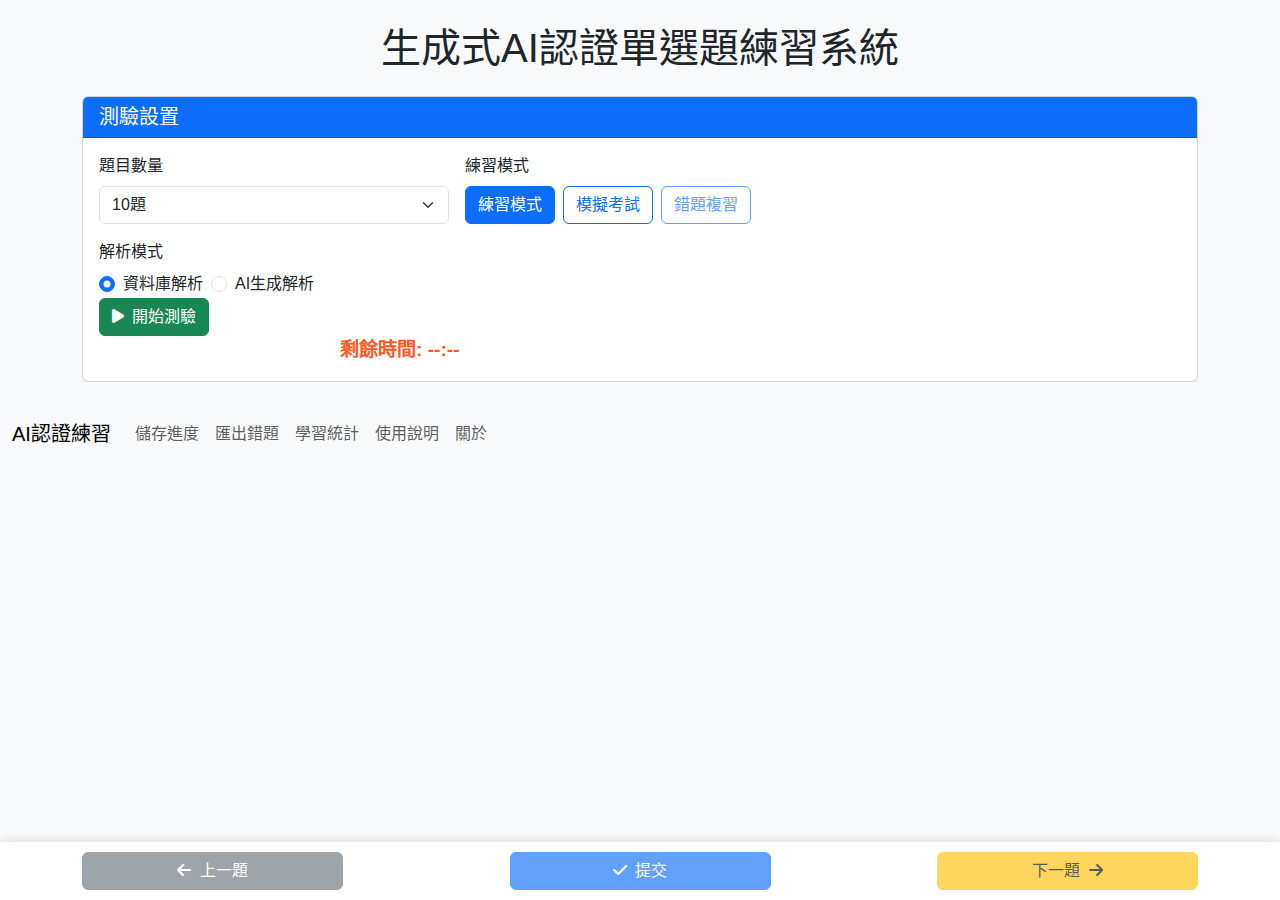
==== commit 596944d9: "Update web.html" ====
--- a/web.html
+++ b/web.html
@@ -81,9 +81,10 @@
         .explanation-box {
             background-color: #f8f9fa;
             border-left: 5px solid #0d6efd;
-            padding: 15px;
+            padding: 20px;
             margin-top: 20px;
             border-radius: 5px;
+            overflow-y: auto; /* 內容過長時顯示滾動條 */
         }
         .correct {
             color: #198754;
@@ -941,7 +942,8 @@
 
         const data = await response.json();
         const aiExplanation = data.explanation || '無法生成解析，請稍後再試';
-        document.getElementById('ai-explanation').innerHTML = aiExplanation;
+        const paragraphs = aiExplanation.split('\n').map(p => `<p>${p}</p>`).join('');
+        document.getElementById('ai-explanation').innerHTML = paragraphs;
     } catch (error) {
         console.error('AI解析生成失敗:', error);
         // 確保錯誤時也隱藏加載動畫
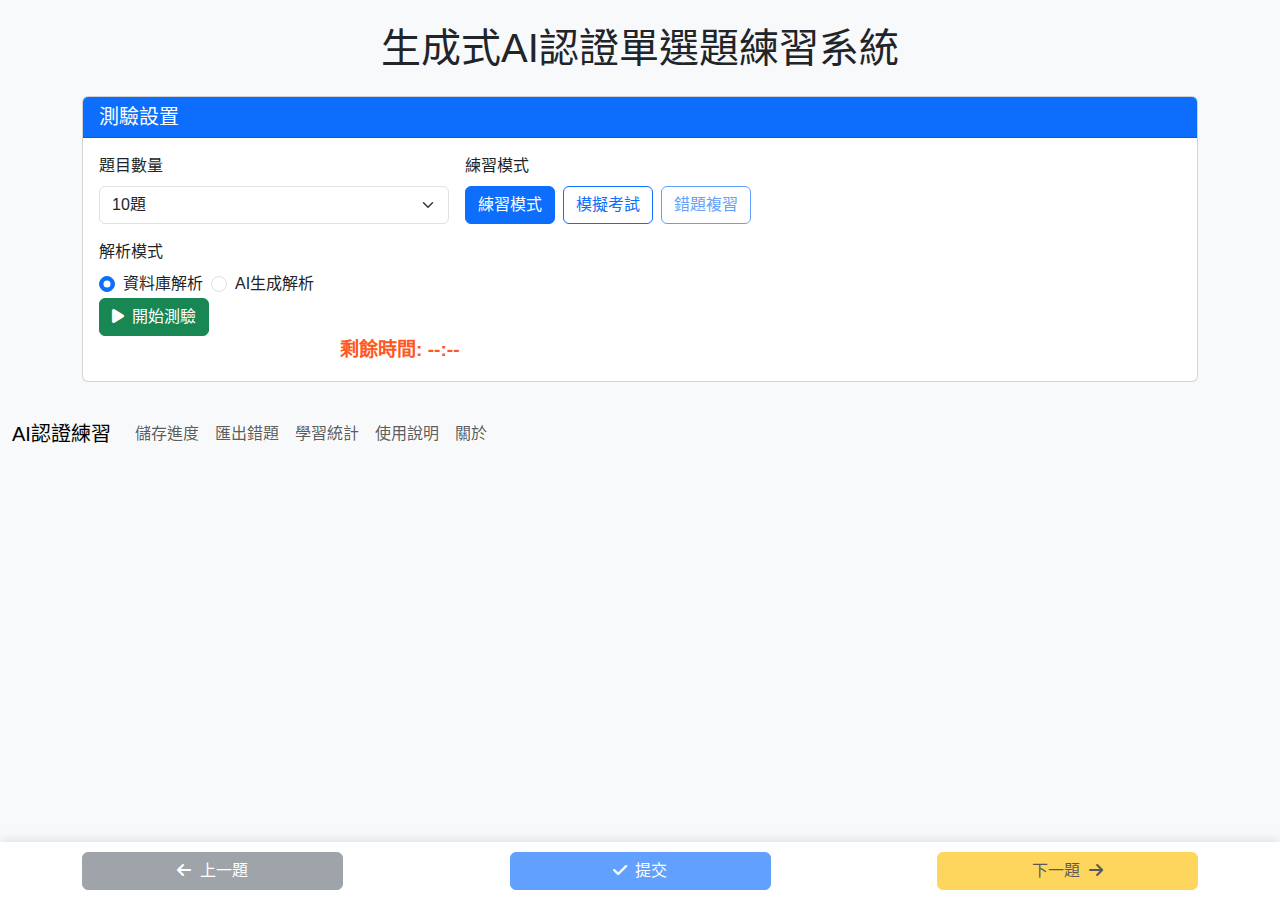
==== commit e666ac21: "Update web.html" ====
--- a/web.html
+++ b/web.html
@@ -342,111 +342,111 @@
     </div>
     
     <!-- 測驗結果模態框 -->
-    <div class="modal fade" id="result-modal" tabindex="-1" aria-hidden="true">
-        <div class="modal-dialog modal-dialog-centered modal-dialog-scrollable modal-lg">
-            <div class="modal-content">
-                <div class="modal-header bg-primary text-white">
-                    <h5 class="modal-title">測驗結果</h5>
-                    <button type="button" class="btn-close btn-close-white" data-bs-dismiss="modal" aria-label="Close"></button>
+<div class="modal fade" id="result-modal" tabindex="-1" aria-hidden="true" aria-labelledby="result-modal-title">
+    <div class="modal-dialog modal-dialog-centered modal-dialog-scrollable modal-lg">
+        <div class="modal-content">
+            <div class="modal-header bg-primary text-white">
+                <h5 class="modal-title" id="result-modal-title">測驗結果</h5>
+                <button type="button" class="btn-close btn-close-white" data-bs-dismiss="modal" aria-label="Close" tabindex="-1"></button>
+            </div>
+            <div class="modal-body">
+                <div id="result-content" class="result-container">
+                    <!-- 結果內容會在JavaScript中動態生成 -->
                 </div>
-                <div class="modal-body">
-                    <div id="result-content" class="result-container">
-                        <!-- 結果內容會在JavaScript中動態生成 -->
-                    </div>
-                </div>
-                <div class="modal-footer">
-                    <button type="button" class="btn btn-secondary" data-bs-dismiss="modal">關閉</button>
-                    <button type="button" class="btn btn-primary" id="review-wrong-btn">複習錯題</button>
-                </div>
+            </div>
+            <div class="modal-footer">
+                <button type="button" class="btn btn-secondary" data-bs-dismiss="modal">關閉</button>
+                <button type="button" class="btn btn-primary" id="review-wrong-btn">複習錯題</button>
             </div>
         </div>
     </div>
-    
-    <!-- 統計資料模態框 -->
-    <div class="modal fade" id="stats-modal" tabindex="-1" aria-hidden="true">
-        <div class="modal-dialog modal-dialog-centered modal-lg">
-            <div class="modal-content">
-                <div class="modal-header bg-info text-white">
-                    <h5 class="modal-title">學習統計</h5>
-                    <button type="button" class="btn-close btn-close-white" data-bs-dismiss="modal" aria-label="Close"></button>
+</div>
+
+<!-- 統計資料模態框 -->
+<div class="modal fade" id="stats-modal" tabindex="-1" aria-hidden="true" aria-labelledby="stats-modal-title">
+    <div class="modal-dialog modal-dialog-centered modal-lg">
+        <div class="modal-content">
+            <div class="modal-header bg-info text-white">
+                <h5 class="modal-title" id="stats-modal-title">學習統計</h5>
+                <button type="button" class="btn-close btn-close-white" data-bs-dismiss="modal" aria-label="Close" tabindex="-1"></button>
+            </div>
+            <div class="modal-body">
+                <div id="stats-content">
+                    <!-- 統計內容會在JavaScript中動態生成 -->
                 </div>
-                <div class="modal-body">
-                    <div id="stats-content">
-                        <!-- 統計內容會在JavaScript中動態生成 -->
-                    </div>
-                </div>
-                <div class="modal-footer">
-                    <button type="button" class="btn btn-secondary" data-bs-dismiss="modal">關閉</button>
-                    <button type="button" class="btn btn-danger" id="reset-stats-btn">重置學習進度</button>
-                </div>
+            </div>
+            <div class="modal-footer">
+                <button type="button" class="btn btn-secondary" data-bs-dismiss="modal">關閉</button>
+                <button type="button" class="btn btn-danger" id="reset-stats-btn">重置學習進度</button>
             </div>
         </div>
     </div>
-    
-    <!-- 使用說明模態框 -->
-    <div class="modal fade" id="help-modal" tabindex="-1" aria-hidden="true">
-        <div class="modal-dialog modal-dialog-centered modal-lg">
-            <div class="modal-content">
-                <div class="modal-header bg-success text-white">
-                    <h5 class="modal-title">使用說明</h5>
-                    <button type="button" class="btn-close btn-close-white" data-bs-dismiss="modal" aria-label="Close"></button>
-                </div>
-                <div class="modal-body">
-                    <h5>練習模式</h5>
-                    <p>適合日常學習，每題作答後即時顯示答案與解析</p>
-                    <ul>
-                        <li>選擇題目數量 (10/20/40/80題)</li>
-                        <li>點擊「開始測驗」按鈕開始練習</li>
-                        <li>選擇答案後點擊「提交答案」</li>
-                        <li>查看解析後點擊「下一題」繼續</li>
-                    </ul>
-                    
-                    <h5>模擬考試</h5>
-                    <p>模擬真實考試環境，完成所有題目後才顯示結果</p>
-                    <ul>
-                        <li>選擇80題進行完整模擬考</li>
-                        <li>模擬考試時長為90分鐘，系統會自動計時</li>
-                        <li>時間結束時會自動結算成績</li>
-                        <li>剩餘時間少於5分鐘時計時器會變紅提醒</li>
-                        <li>完成所有題目後會顯示成績及錯題分析</li>
-                    </ul>
-                    
-                    <h5>錯題複習</h5>
-                    <p>集中練習之前答錯的題目</p>
-                    <ul>
-                        <li>系統會自動從歷史記錄中提取曾經答錯的題目</li>
-                        <li>針對性強化練習，提高學習效率</li>
-                    </ul>
-                </div>
-                <div class="modal-footer">
-                    <button type="button" class="btn btn-secondary" data-bs-dismiss="modal">關閉</button>
-                </div>
+</div>
+
+<!-- 使用說明模態框 -->
+<div class="modal fade" id="help-modal" tabindex="-1" aria-hidden="true" aria-labelledby="help-modal-title">
+    <div class="modal-dialog modal-dialog-centered modal-lg">
+        <div class="modal-content">
+            <div class="modal-header bg-success text-white">
+                <h5 class="modal-title" id="help-modal-title">使用說明</h5>
+                <button type="button" class="btn-close btn-close-white" data-bs-dismiss="modal" aria-label="Close" tabindex="-1"></button>
+            </div>
+            <div class="modal-body">
+                <h5>練習模式</h5>
+                <p>適合日常學習，每題作答後即時顯示答案與解析</p>
+                <ul>
+                    <li>選擇題目數量 (10/20/40/80題)</li>
+                    <li>點擊「開始測驗」按鈕開始練習</li>
+                    <li>選擇答案後點擊「提交答案」</li>
+                    <li>查看解析後點擊「下一題」繼續</li>
+                </ul>
+                
+                <h5>模擬考試</h5>
+                <p>模擬真實考試環境，完成所有題目後才顯示結果</p>
+                <ul>
+                    <li>選擇80題進行完整模擬考</li>
+                    <li>模擬考試時長為90分鐘，系統會自動計時</li>
+                    <li>時間結束時會自動結算成績</li>
+                    <li>剩餘時間少於5分鐘時計時器會變紅提醒</li>
+                    <li>完成所有題目後會顯示成績及錯題分析</li>
+                </ul>
+                
+                <h5>錯題複習</h5>
+                <p>集中練習之前答錯的題目</p>
+                <ul>
+                    <li>系統會自動從歷史記錄中提取曾經答錯的題目</li>
+                    <li>針對性強化練習，提高學習效率</li>
+                </ul>
+            </div>
+            <div class="modal-footer">
+                <button type="button" class="btn btn-secondary" data-bs-dismiss="modal">關閉</button>
             </div>
         </div>
     </div>
-    
-    <!-- 關於模態框 -->
-    <div class="modal fade" id="about-modal" tabindex="-1" aria-hidden="true">
-        <div class="modal-dialog modal-dialog-centered">
-            <div class="modal-content">
-                <div class="modal-header bg-dark text-white">
-                    <h5 class="modal-title">關於</h5>
-                    <button type="button" class="btn-close btn-close-white" data-bs-dismiss="modal" aria-label="Close"></button>
-                </div>
-                <div class="modal-body text-center">
-                    <h4>生成式AI認證單選題練習系統</h4>
-                    <p class="mb-1">版本: 1.0.0</p>
-                    <p class="mb-1">發布日期: 2025年3月18日</p>
-                    <hr>
-                    <p>本系統旨在幫助使用者準備「生成式AI能力認證」考試，提供單選題形式的練習功能，包含即時評分、錯題分析、學習統計等功能，幫助您高效備考。</p>
-                    <p class="mb-0">祝您考試順利！</p>
-                </div>
-                <div class="modal-footer">
-                    <button type="button" class="btn btn-secondary" data-bs-dismiss="modal">關閉</button>
-                </div>
+</div>
+
+<!-- 關於模態框 -->
+<div class="modal fade" id="about-modal" tabindex="-1" aria-hidden="true" aria-labelledby="about-modal-title">
+    <div class="modal-dialog modal-dialog-centered">
+        <div class="modal-content">
+            <div class="modal-header bg-dark text-white">
+                <h5 class="modal-title" id="about-modal-title">關於</h5>
+                <button type="button" class="btn-close btn-close-white" data-bs-dismiss="modal" aria-label="Close" tabindex="-1"></button>
+            </div>
+            <div class="modal-body text-center">
+                <h4>生成式AI認證單選題練習系統</h4>
+                <p class="mb-1">版本: 1.0.0</p>
+                <p class="mb-1">發布日期: 2025年3月18日</p>
+                <hr>
+                <p>本系統旨在幫助使用者準備「生成式AI能力認證」考試，提供單選題形式的練習功能，包含即時評分、錯題分析、學習統計等功能，幫助您高效備考。</p>
+                <p class="mb-0">祝您考試順利！</p>
+            </div>
+            <div class="modal-footer">
+                <button type="button" class="btn btn-secondary" data-bs-dismiss="modal">關閉</button>
             </div>
         </div>
     </div>
+</div>
     
     <!-- 導航按鈕 -->
     <nav class="navbar navbar-expand-lg navbar-light bg-light">
@@ -549,7 +549,32 @@
                 document.getElementById('wrong-btn').disabled = true;
                 document.getElementById('wrong-btn').title = '尚無錯題記錄';
             }
-        }
+// 動態更新模態框的 aria-hidden 和 tabindex
+    const modals = [
+        'result-modal',
+        'stats-modal',
+        'help-modal',
+        'about-modal'
+    ];
+
+    modals.forEach(modalId => {
+        const modalElement = document.getElementById(modalId);
+        modalElement.addEventListener('shown.bs.modal', function () {
+            this.setAttribute('aria-hidden', 'false');
+            const closeButton = this.querySelector('.btn-close');
+            if (closeButton) {
+                closeButton.setAttribute('tabindex', '0');
+            }
+        });
+        modalElement.addEventListener('hidden.bs.modal', function () {
+            this.setAttribute('aria-hidden', 'true');
+            const closeButton = this.querySelector('.btn-close');
+            if (closeButton) {
+                closeButton.setAttribute('tabindex', '-1');
+            }
+        });
+    });
+}
         
         // 附加事件監聽器
         function attachEventListeners() {
@@ -911,11 +936,11 @@
 async function generateAIExplanation(question) {
     const userAnswer = state.userAnswers[state.currentQuestionIndex];
     const prompt = `
-        你是一個專業的生成式AI認證考試輔導老師。請以150個字以內，用繁體中文根據以下題目生成詳細的答案解析：
+        你是一個專業的生成式AI認證考試輔導老師。請以150個字以內，要完整的，用繁體中文根據以下題目生成詳細的答案解析：
         選項: 
         ${question.options.map((opt, i) => `${String.fromCharCode(65 + i)}. ${opt}`).join('\n')}
         正確答案: ${question.correct_answer_letter}
-        請提供清晰的解釋，說明為什麼正確答案是正確的，以及為什麼其他選項是錯誤的。
+        請提供清晰的完整的解釋，說明為什麼正確答案是正確的，以及為什麼其他選項是錯誤的。
     `;
 
     try {
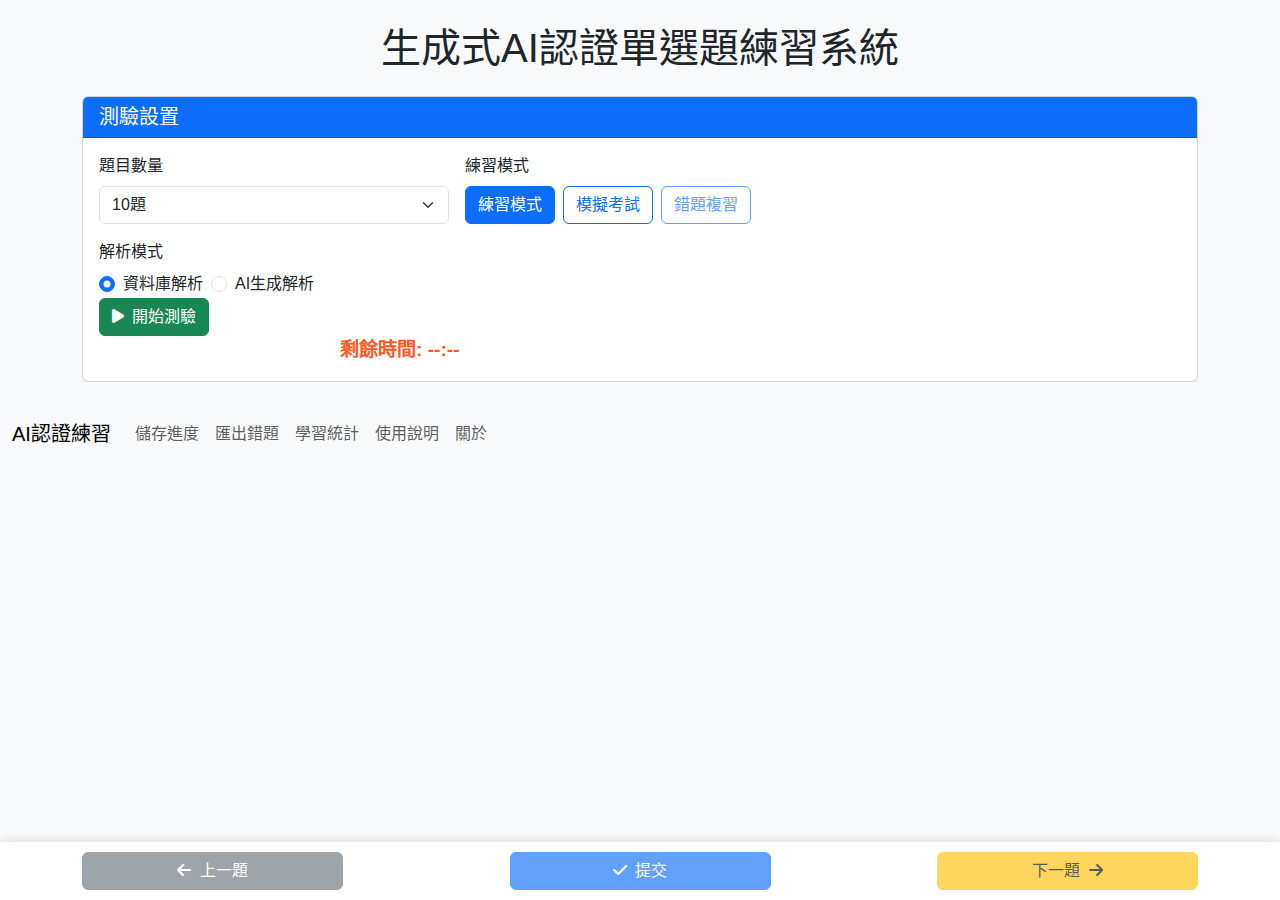
==== commit ab9e0288: "Update web.html" ====
--- a/web.html
+++ b/web.html
@@ -84,7 +84,11 @@
             padding: 20px;
             margin-top: 20px;
             border-radius: 5px;
-            overflow-y: auto; /* 內容過長時顯示滾動條 */
+            min-height: 150px;
+            max-height: 400px; /* 增加最大高度，給更多空間 */
+            overflow-y: auto; /* 確保滾動條顯示 */
+            overflow-x: hidden; /* 防止水平滾動 */
+            word-wrap: break-word; /* 確保長單詞換行 */
         }
         .correct {
             color: #198754;
@@ -99,7 +103,31 @@
             padding: 10px;
             border-radius: 5px;
             margin: 10px 0;
-        }
+            font-size: 1rem;
+            line-height: 1.6;
+            white-space: normal; /* 確保文字正常換行 */
+            word-wrap: break-word; /* 確保長單詞換行 */
+            overflow: visible; /* 防止內容被截斷 */
+        }
+        /* 美化滾動條 */
+        .explanation-box::-webkit-scrollbar {
+        width: 8px;
+        }
+
+        .explanation-box::-webkit-scrollbar-track {
+        background: #f1f1f1;
+        border-radius: 5px;
+        }
+
+        .explanation-box::-webkit-scrollbar-thumb {
+        background: #0d6efd;
+        border-radius: 5px;
+        }
+
+        .explanation-box::-webkit-scrollbar-thumb:hover {
+        background: #0b5ed7;
+        }
+        
         .nav-pills .nav-link.active {
             background-color: #0d6efd;
         }
@@ -121,9 +149,11 @@
         
         /* 響應式調整 */
         @media (max-width: 768px) {
-            .question-text {
-                font-size: 1.1rem;
-            }
+        .explanation-box {
+            padding: 15px;
+            min-height: 120px;
+            max-height: 300px; /* 小螢幕上減少最大高度 */
+        }
             .option-label {
                 padding: 8px 12px;
             }
